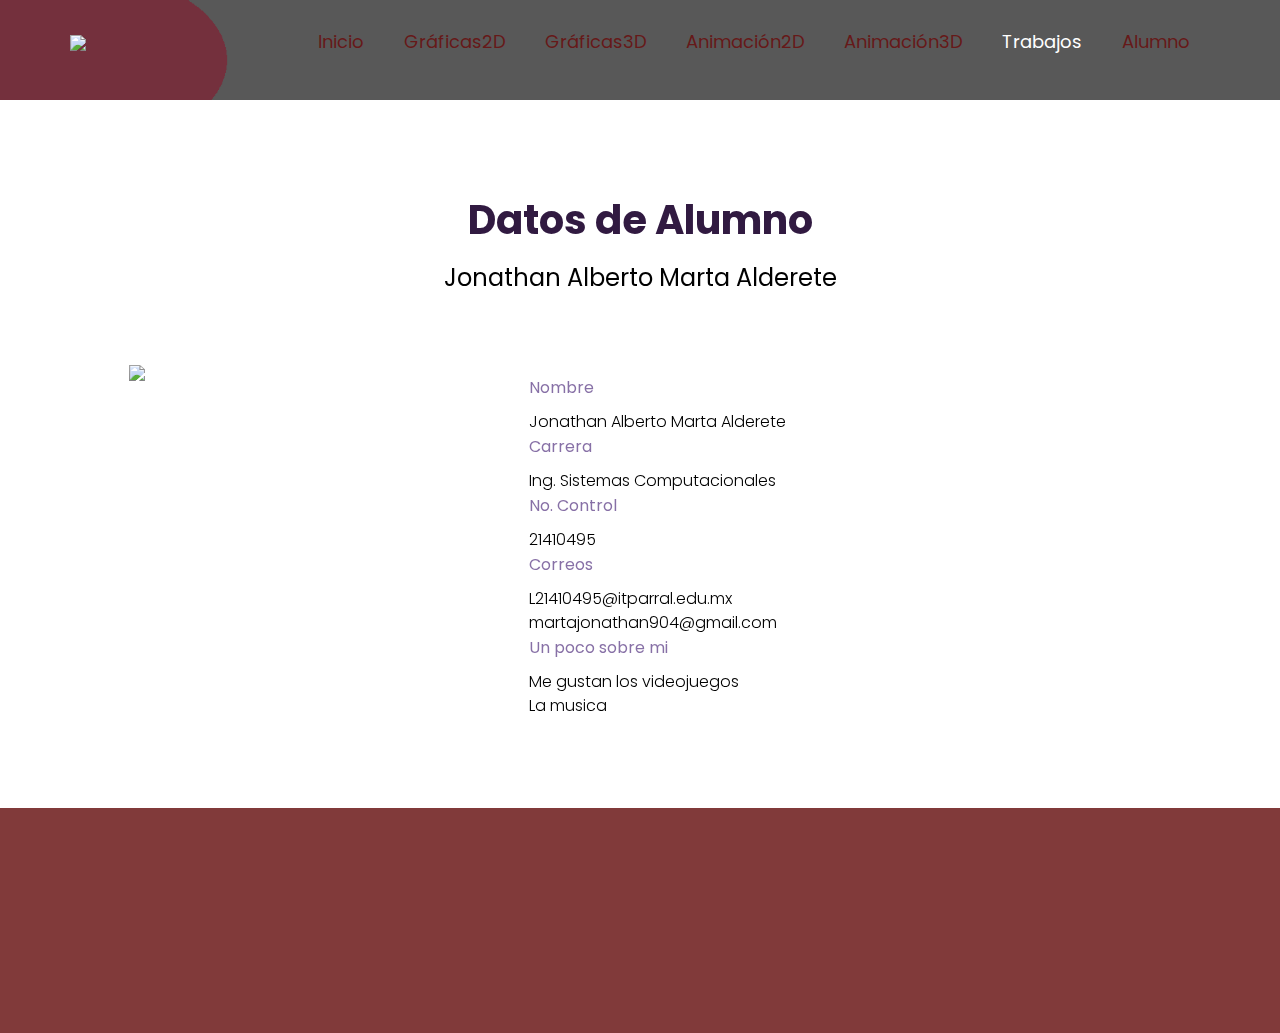
==== alumno.html @ 6dfd2461 "Add files via upload" ====
<!DOCTYPE html>
<html lang="en">
   <head>
      <!-- basic -->
      <meta charset="utf-8">
      <meta http-equiv="X-UA-Compatible" content="IE=edge">
      <!-- mobile metas -->
      <meta name="viewport" content="width=device-width, initial-scale=1">
      <meta name="viewport" content="initial-scale=1, maximum-scale=1">
      <!-- site metas -->
      <title>Client</title>
      <meta name="keywords" content="">
      <meta name="description" content="">
      <meta name="author" content="">
      <!-- bootstrap css -->
      <link rel="stylesheet" href="css/bootstrap.min.css">
      <!-- style css -->
      <link rel="stylesheet" href="css/style.css">
      <!-- Responsive-->
      <link rel="stylesheet" href="css/responsive.css">
      <!-- fevicon -->
      <link rel="icon" href="images/fevicon.png" type="image/gif" />
      <!-- Scrollbar Custom CSS -->
      <link rel="stylesheet" href="css/jquery.mCustomScrollbar.min.css">
      <!-- Tweaks for older IEs-->
      <link rel="stylesheet" href="https://netdna.bootstrapcdn.com/font-awesome/4.0.3/css/font-awesome.css">
      <!-- owl stylesheets --> 
      <link rel="stylesheet" href="css/owl.carousel.min.css">
      <link rel="stylesheet" href="css/owl.theme.default.min.css">
      <link rel="stylesheet" href="https://cdnjs.cloudflare.com/ajax/libs/fancybox/2.1.5/jquery.fancybox.min.css" media="screen">
   </head>
   <body>
      <!-- header section start -->
      <div class="header_section">
         <nav class="navbar navbar-expand-lg navbar-light bg-light">
            <div class="logo"><a href="index.html"><img src="images/logoTEC.png"></a></div>
            <button class="navbar-toggler" type="button" data-toggle="collapse" data-target="#navbarSupportedContent" aria-controls="navbarSupportedContent" aria-expanded="false" aria-label="Toggle navigation">
            <span class="navbar-toggler-icon"></span>
            </button>
            <div class="collapse navbar-collapse" id="navbarSupportedContent">
               <ul class="navbar-nav mr-auto">
                  <li class="nav-item">
                     <a class="nav-link" href="index.html">Inicio</a>
                  </li>
                  <li class="nav-item">
                     <a class="nav-link" href="graf2D.html">Gráficas2D</a>
                  </li>
                  <li class="nav-item">
                     <a class="nav-link" href="graf3D.html">Gráficas3D</a>
                  </li>
                  <li class="nav-item">
                     <a class="nav-link" href="anim2D.html">Animación2D</a>
                  </li>
                  <li class="nav-item">
                     <a class="nav-link" href="anim3D.html">Animación3D</a>
                  </li>
                  <li class="nav-item active">
                     <a class="nav-link" href="trabajos.html">Trabajos</a>
                  </li>
                  <li class="nav-item">
                     <a class="nav-link" href="alumno.html">Alumno</a>
                  </li>
               </ul>
            </div>
         </nav>
      </div>
      <!-- header section end -->
      <!-- client section start -->
      <div class="client_section layout_padding">
         <div id="my_slider" class="carousel slide" data-ride="carousel">
            <div class="carousel-inner">
               <div class="carousel-item active">
                  <div class="container">
                     <h1 class="client_taital">Datos de Alumno</h1>  
                     <h2 class="client_text" style="font-size: 24px;">Jonathan Alberto Marta Alderete</h2>
                     <div class="client_section_2">
                        <div class="client_left">
                           <div><img src="images/foto.jpeg" class="client_img"></div>
                        </div>
                        <div class="client_right">
                           <h4 class="nombre_text" style="font-size: 16px;">Nombre</h4>
                           <p class="lorem_text">Jonathan Alberto Marta Alderete</p>
                           <h2 class="correo_text" style="font-size: 16px;">Carrera</h2>
                           <p class="lorem_text">Ing. Sistemas Computacionales</p>
                           <h2 class="correo_text" style="font-size: 16px;">No. Control</h2>
                           <p class="lorem_text">21410495</p>
                           <h2 class="correo_text" style="font-size: 16px;">Correos</h2>
                           <p class="lorem_text">L21410495@itparral.edu.mx</p>
                           <p class="lorem_text">martajonathan904@gmail.com</p>
                           <h2 class="correo_text" style="font-size: 16px;">Un poco sobre mi</h2>
                           <p class="lorem_text">Me gustan los videojuegos<br>La musica</br></p>
                        </div>   
                     </div>
                  </div>
               </div>
            </div>
         </div>
      </div>
      <!-- client section end -->
      <!-- footer section start -->
      <div class="footer_section layout_padding">
         <div class="container">
            <div class="row">
               <div class="col-lg-3 col-sm-6">
                  <div class="footer_logo"><a href="index.html"><img src=""></a></div>
                  <h1 class="adderss_text"></h1>
               </div>
               <div class="col-lg-3 col-sm-6">
                  <h1 class="adderss_text"></h1>
               </div>
               <div class="col-lg-3 col-sm-6">
                  <h1 class="adderss_text"></h1>
               </div>
               <div class="col-lg-3 col-sm-6">
                  <h1 class="adderss_text"></h1>
               </div>
            </div>
         </div>
      </div>
      <!-- footer section end -->

      <!-- Javascript files-->
      <script src="js/jquery.min.js"></script>
      <script src="js/popper.min.js"></script>
      <script src="js/bootstrap.bundle.min.js"></script>
      <script src="js/jquery-3.0.0.min.js"></script>
      <script src="js/plugin.js"></script>
      <!-- sidebar -->
      <script src="js/jquery.mCustomScrollbar.concat.min.js"></script>
      <script src="js/custom.js"></script>
      <!-- javascript --> 
      <script src="js/owl.carousel.js"></script>
      <script src="https:cdnjs.cloudflare.com/ajax/libs/fancybox/2.1.5/jquery.fancybox.min.js"></script>
   </body>
</html>
---- css/style.css ----
/*--------------------------------------------------------------------- File Name: style.css ---------------------------------------------------------------------*/


/*--------------------------------------------------------------------- import Fonts ---------------------------------------------------------------------*/

@import url('https://fonts.googleapis.com/css?family=Rajdhani:300,400,500,600,700');
@import url('https://fonts.googleapis.com/css?family=Poppins:100,100i,200,200i,300,300i,400,400i,500,500i,600,600i,700,700i,800,800i,900,900i');

/*****---------------------------------------- 1) font-family: 'Rajdhani', sans-serif;
 2) font-family: 'Poppins', sans-serif;
 ----------------------------------------*****/


/*--------------------------------------------------------------------- import Files ---------------------------------------------------------------------*/

@import url(animate.min.css);
@import url(normalize.css);
@import url(icomoon.css);
@import url(css/font-awesome.min.css);
@import url(meanmenu.css);
@import url(owl.carousel.min.css);
@import url(swiper.min.css);
@import url(slick.css);
@import url(jquery.fancybox.min.css);
@import url(jquery-ui.css);
@import url(nice-select.css);

/*--------------------------------------------------------------------- skeleton ---------------------------------------------------------------------*/

* {
    box-sizing: border-box !important;
    transition: ease all 0.5s;
}

html {
    scroll-behavior: smooth;
}

body {
    color: #b89ce4;
    font-size: 14px;
    font-family: Poppins;
    line-height: 1.80857;
    font-weight: normal;
    overflow-x: hidden;
}

a {
    color: #423434;
    text-decoration: none !important;
    outline: none !important;
    -webkit-transition: all .3s ease-in-out;
    -moz-transition: all .3s ease-in-out;
    -ms-transition: all .3s ease-in-out;
    -o-transition: all .3s ease-in-out;
    transition: all .3s ease-in-out;
}

h1,
h2,
h3,
h4,
h5,
h6 {
    letter-spacing: 0;
    font-weight: normal;
    position: relative;
    padding: 0 0 10px 0;
    font-weight: normal;
    line-height: normal;
    color: #452174a4;
    margin: 0
}

h1 {
    font-size: 24px
}

h2 {
    font-size: 22px
}

h3 {
    font-size: 18px
}

h4 {
    font-size: 16px
}

h5 {
    font-size: 14px
}

h6 {
    font-size: 13px
}

*,
*::after,
*::before {
    -webkit-box-sizing: border-box;
    -moz-box-sizing: border-box;
    box-sizing: border-box;
}

h1 a,
h2 a,
h3 a,
h4 a,
h5 a,
h6 a {
    color: #452174a4;
    text-decoration: none!important;
    opacity: 1
}

button:focus {
    outline: none;
}

ul,
li,
ol {
    margin: 0px;
    padding: 0px;
    list-style: none;
}

p {
    margin: 20px;
    font-weight: 300;
    font-size: 15px;
    line-height: 24px;
}

a {
    color: #574242;
    text-decoration: none;
    outline: none !important;
}

a,
.btn {
    text-decoration: none !important;
    outline: none !important;
    -webkit-transition: all .3s ease-in-out;
    -moz-transition: all .3s ease-in-out;
    -ms-transition: all .3s ease-in-out;
    -o-transition: all .3s ease-in-out;
    transition: all .3s ease-in-out;
}

img {
    max-width: 100%;
    height: auto;
}

 :focus {
    outline: 0;
}

.paddind_bottom_0 {
    padding-bottom: 0 !important;
}

.btn-custom {
    margin-top: 20px;
    background-color: transparent !important;
    border: 2px solid #b69191;
    padding: 12px 40px;
    font-size: 16px;
}

.lead {
    font-size: 18px;
    line-height: 30px;
    color: #b69191;
    margin: 0;
    padding: 0;
}

.form-control:focus {
    border-color: #b69191 !important;
    box-shadow: 0 0 0 .2rem rgba(255, 255, 255, .25);
}

.navbar-form input {
    border: none !important;
}

.badge {
    font-weight: 500;
}

blockquote {
    margin: 20px 0 20px;
    padding: 30px;
}

button {
    border: 0;
    margin: 0;
    padding: 0;
    cursor: pointer;
}

.full {
    float: left;
    width: 100%;
}

.layout_padding {
    padding-top: 90px;
    padding-bottom: 0px;
}

.header_section {
    width: 100%;
    float: left;
    background-image: url(../images/banner-bg.png);
    height: auto;
    background-size: 100%;
    padding: 10px 0px 25px 0px;
    background-repeat: no-repeat;
}

.logo {
    width: 42%;
    float: left;
}

.bg-light {
    background-color: transparent !important;
}

.navbar-expand-lg .navbar-nav .nav-link {
    padding-right: 20px;
    padding-left: 20px;
    color: #661919;
    font-size: 18px;
}
.navbar-light .navbar-nav .nav-link:focus, .navbar-light .navbar-nav .nav-link:hover {
    color: #ffffff;
}

.navbar {
    padding: .5rem 70px;
}
.navbar-light .navbar-nav .active>.nav-link, .navbar-light .navbar-nav .nav-link.active, .navbar-light .navbar-nav .nav-link.show, .navbar-light .navbar-nav .show>.nav-link {
    color: #ffffff;
}

.banner_section {
    width: 100%;
    float: left;
    padding-bottom: 105px;
}

.images_2 {
    width: 80%;
    float: right;
    padding-top: 50px;
}

.image_1 {
    width: 40%;
    float: right;
    padding-top: 10px; /* Reducir el espacio superior */
}

.banner_taital {
    width: 100%;
    float: left;
    font-size: 60px;
    color: #000000;
    font-weight: bold;
    line-height: 60px;
    padding-top: 120px;
}

.banner_text {
    width: 100%;
    float: left;
    font-size: 16px;
    margin: 0px;
    color: #5a2f2f;
}

.btn_main {
    width: 100%;
    float: left;
    margin-top: 30px;
}

.more_bt {
    width: 170px;
    float: left;
}

.more_bt a {
    width: 100%;
    float: left;
    font-size: 18px;
    color: #b69191;
    background-color: #ffffff;
    text-align: center;
    padding: 10px 0px;
}

.contact_bt {
    width: 170px;
    float: left;
    margin-left: 15px;
}

.contact_bt a {
    width: 100%;
    float: left;
    font-size: 18px;
    color: #b69191;
    background-color: #252525;
    text-align: center;
    padding: 10px 0px;
}

.contact_bt a:hover {
    color: #b69191;
    background-color: #4bc5b8;
}

#main_slider .carousel-control-prev:hover,
#main_slider .carousel-control-next:hover,
#main_slider .carousel-control-prev:focus,
#main_slider .carousel-control-next:focus {
    border: 4px solid #524972;
    color: #524972;
}

#main_slider a.carousel-control-next {
    position: absolute;
    left: 200px;
    top: 85%;
}

#main_slider a.carousel-control-prev {
    position: absolute;
    left: 120px;
    top: 85%;
    border: 4px solid #000000;
    color: #000000;
}

#main_slider .carousel-control-prev,
#main_slider .carousel-control-next {
    width: 65px;
    height: 65px;
    border: 4px solid #3d1c1c;
    opacity: 1;
    font-size: 30px;
    color: #3d1c1c;
    border-radius: 100%;
}

.health_section {
    width: 98%;
    float: left;
    padding-bottom: -10px;
}

.health_taital {
    width: 100%;
    float: left;
    font-size: 40px;
    color: #000000;
    font-weight: bold;
    position: relative;
    top: -90px; /* Ajusta el valor negativo según sea necesario */
}

.health_text {
    width: 100%;
    float: left;
    font-size: 16px;
    color: #000000;
    margin: 10px;
    font-weight: bold;
    position: relative;
    top: -100px; /* Ajusta el valor negativo según sea necesario */
}

.texto_trabajo{
    width: 100%;
    float: left;
    font-size: 16px;
    color: #000000;
    margin: 0px;
    font-weight: bold;
    position: relative;
    top: -200px; /* Ajusta el valor negativo según sea necesario */
}

.health_section_2 {
    width: 100%;
    float: left;
}

.image_main {
    width: 100%;
    position: relative;
}

.image_main:after {
    content: '';
    position: absolute;
    background-color: #cfedf0;
    height: 450px;
    width: 300px;
    left: 0px;
    right: initial;
    z-index: -1;
    margin: 0 auto;
    top: -40px;
}

.main {
    width: 100%;
    margin: 40px 0px 0px 40px;
    box-shadow: 0px 0px 14px 2px #8f5050;
    position: relative;
}

.main::after {
    content: '';
    position: absolute;
    background-color: rgba(0, 0, 0, 0.815);
    margin: 0 auto;
    left: 0px;
    right: 0px;
    top: 0px;
    width: 100%;
    height: 100%;
    display: none;
}

.main:hover::after {
    background-color: rgba(0, 0, 0, 0.815);
    display: block;
}

.image {
    opacity: 1;
    display: block;
    width: 100%;
    height: auto;
    transition: .5s ease;
    backface-visibility: hidden;
}

.middle {
    transition: .5s ease;
    opacity: 0;
    position: absolute;
    top: 50%;
    left: 57%;
    transform: translate(-50%, -50%);
    -ms-transform: translate(-50%, -50%);
    text-align: center;
}

.image_main:hover .image {
    background-color: rgba(0, 0, 0, 0.815);
}

.image_main:hover .middle {
    opacity: 1;
}

.text {
    background-color: #910e0e;
    color: white;
    font-size: 16px;
    padding: 32px 32px;
    border-radius: 100px;
}

.image_main_1 {
    width: 100%;
    position: relative;
}

.image_main_1:hover .image {
    background-color: rgba(0, 0, 0, 0.815);
}

.image_main_1:hover .middle {
    opacity: 1;
}

.getquote_bt_1 {
    width: 180px;
    float: left;
    margin-top: 100px;
}

.getquote_bt_1 a {
    width: 100%;
    float: left;
    font-size: 18px;
    color: #ffffff;
    background-color: #403368;
    padding: 7px 0px;
    text-align: center;
}

.getquote_bt_1 a:hover {
    background-color: #403368;
}

.knowledge_section {
    width: 100%;
    float: left;
    background-image: url(../images/knowledge-bg.png);
    background-size: 100%;
    height: auto;
    background-repeat: no-repeat;
    padding-top: 180px;
    padding-bottom: 240px;
}

.knowledge_main {
    width: 100%;
    float: left;
}

.left_main {
    width: 70%;
    float: left;
}

.right_main {
    width: 30%;
    float: left;
}

.knowledge_taital {
    width: 100%;
    float: left;
    font-size: 40px;
    color: #ffffff;
    font-weight: bold;
}

.knowledge_text {
    width: 100%;
    float: left;
    font-size: 16px;
    color: #ffffff;
    margin: 0px;
}

.play_icon {
    width: 130px;
    float: left;
    position: relative;
    z-index: 5;
}

.play_icon::before {
    content: '';
    position: absolute;
    top: 50%;
    left: 50%;
    width: 100%;
    height: 100%;
    transform: translate(-50%, -50%);
    background-color: #ffffff;
    border-radius: 100%;
    z-index: -1;
    animation: fadeEffect 1.3s infinite ease;
    box-shadow: 0px 0px 10px 0px;
}

@keyframes fadeEffect {
    0% {
        transform: translate(-50%, -50%) scale(1);
        opacity: 1
    }
    100% {
        transform: translate(-50%, -50%) scale(1.2);
        opacity: 0;
    }
}

.news_section {
    width: 100%;
    float: left;
    padding-bottom: 150px;
}

.news_section_2 {
    width: 100%;
    float: left;
    padding-bottom: 50px;
}

.box_main {
    width: 100%;
    float: left;
    background-color: #863535;
    height: auto;
    border-radius: 15px;
    padding: 40px;
    position: relative;
    top: -100px; /* Ajusta el valor negativo según sea necesario */
}

.box_main:hover {
    background-color: #c44242;
}

.box_main.active {
    background-color: #864949;
}

.icon_1 {
    width: 100%;
    float: left;
    text-align: center;
    padding-bottom: 20px;
    line-height: 95px;
}

.daily_text {
    width: 40%;
    margin: 0 auto;
    text-align: center;
    font-weight: bold;
    font-size: 24px;
    display: block;
    color: #fff;
    line-height: 30px;
}

.daily_text_1 {
    width: 40%;
    margin: 0 auto;
    text-align: center;
    font-weight: bold;
    font-size: 24px;
    display: block;
    color: #fff;
    line-height: 30px;
    padding-bottom: 40px;
}

.getquote_bt {
    width: 180px;
    margin: 0 auto;
    text-align: center;
}

.getquote_bt a {
    width: 100%;
    float: left;
    font-size: 18px;
    color: #ffffff;
    background-color: #030303;
    padding: 7px 0px;
    text-align: center;
    margin-top: 50px;
}

.getquote_bt a:hover {
    background-color: #000000;
}

.contact_section {
    width: 100%;
    float: left;
    background-image: url(../images/contact-bg.png);
    background-size: 100%;
    background-repeat: no-repeat;
    padding-bottom: 150px;
}

.contact_taital {
    width: 100%;
    float: left;
    font-size: 50px;
    color: #000000;
    font-weight: bold;
}

.icon_main {
    width: 100%;
    display: flex;
    padding-top: 50px;
}

.icon_7 {
    width: 20%;
    float: left;
}

.diabetes_text {
    width: 70%;
    float: left;
    font-size: 30px;
    color: #000000;
    font-weight: 500;
}

.contact_box {
    width: 100%;
    float: left;
    background-color: #f1fafb;
    height: auto;
    padding: 30px;
}

.book_text {
    width: 100%;
    float: left;
    font-size: 30px;
    color: #252525;
    text-align: center;
    font-weight: 500;
}

.Email_text {
    width: 100%;
    float: left;
    font-size: 18px;
    color: #bebebe;
    background-color: #ffffff;
    padding: 5px 15px;
    border: 0px;
    margin-top: 30px;
}

.massage-bt {
    width: 100%;
    float: left;
    color: #bebebe;
    height: 110px;
    font-size: 18px;
    padding: 36px 20px 10px 20px;
    background-color: #ffffff;
    border: 0px;
    margin-top: 30px;
}

.send_bt {
    width: 140px;
    margin: 0 auto;
    text-align: center;
}

.send_bt a {
    width: 100%;
    float: left;
    font-size: 18px;
    color: #ffffff;
    background-color: #000000;
    padding: 7px 0px;
    text-align: center;
    margin-top: 50px;
    text-transform: uppercase;
}

.send_bt a:hover {
    background-color: #403368;
}

.client_section {
    width: 100%;
    float: left;
    padding-bottom: 90px;
}

.client_taital {
    width: 100%;
    float: left;
    font-size: 40px;
    text-align: center;
    color: #311a41;
    font-weight: bold;
}

.client_text {
    width: 100%;
    float: left;
    font-size: 16px;
    color: #000000;
    text-align: center;
    margin: 0px;
}

.client_section_2 {
    width: 100%;
    float: left;
    padding-top: 60px;
}

.client_left {
    width: 40%;
    float: left;
}

.client_right {
    width: 60%;
    float: left;
    padding-top: 10px;
}

.client_img {
    width: 80%;
    margin: 0 auto;
    text-align: center;
    display: block;
}

.distracted_text {
    width: 100%;
    float: left;
    font-size: 40px;
    color: #080808;
    font-weight: bold;
    text-transform: uppercase;
}

.lorem_text {
    width: 100%;
    float: left;
    font-size: 16px;
    color: #000000;
    margin: 0px;
}

.quote_icon {
    width: 100%;
    float: left;
    padding-top: 20px;
}

#my_slider .carousel-control-prev:hover,
#my_slider .carousel-control-next:hover,
#my_slider .carousel-control-prev:focus,
#my_slider .carousel-control-next:focus {
    background-color: #ffffff;
    color: #ffffff;
}

#my_slider a.carousel-control-next {
    position: absolute;
    left: 490px;
    top: 70%;
    background-color: #5a4c83;
    color: #ffffff;
}

#my_slider a.carousel-control-prev {
    position: absolute;
    left: 490px;
    top: 84%;
    background-color: #813a3a;
}

#my_slider .carousel-control-prev,
#my_slider .carousel-control-next {
    width: 65px;
    height: 65px;
    background-color: #813a3a;
    opacity: 1;
    font-size: 30px;
    color: #ffffff;
}

.footer_section {
    width: 100%;
    float: left;
    background-color: #813a3a;
    height: auto;
    padding-bottom: 50px;
    box-shadow: 0px 24px 19px -1px #813a3a;
    position: relative;
}

.footer_logo {
    width: 80%;
    float: left;
    padding: 0px 0px 30px 0px;
}

.adderss_text {
    width: 100%;
    float: left;
    font-size: 24px;
    color: #ffffff;
    padding-bottom: 30px;
}

.map_icon {
    width: 100%;
    float: left;
    font-size: 16px;
    color: #d6d6d6;
    padding-bottom: 10px;
}

.paddlin_left_0 {
    padding-left: 15px;
}

.hiphop_text_1 {
    width: 90%;
    color: #d6d6d6;
    font-size: 16px;
    margin-left: 0px;
}

.Useful_text {
    width: 50%;
    color: #d6d6d6;
    font-size: 16px;
    margin-left: 0px;
}

.Enter_text {
    width: 100%;
    float: left;
    font-size: 18px;
    color: #ffffff;
    background-color: transparent;
    padding: 7px 10px;
    margin-top: 10px;
    border: 1px solid #cfcfd0;
}

input.Enter_text::placeholder {
    color: #fff;
}

.subscribe_bt {
    width: 170px;
    float: left;
    margin-top: 20px;
}

.subscribe_bt a {
    width: 100%;
    float: left;
    font-size: 18px;
    color: #ffffff;
    background-color: #813a3a;
    text-align: center;
    padding: 7px 0px;
    text-transform: uppercase;
}

.social_icon {
    width: 100%;
    float: left;
}

.social_icon ul {
    margin: 0px;
    padding: 0px;
}

.social_icon li {
    float: left;
    padding-right: 10px;
    padding-top: 20px;
}

.copyright_section {
    width: 100%;
    float: left;
    background-color: #663434;
    height: auto;
}

.copyright_text {
    width: 100%;
    float: left;
    font-size: 16px;
    margin-left: 0px;
    color: #fff;
    text-align: center;
}

.copyright_text a {
    color: #ffffff;
}

.copyright_text a:hover {
    color: #000000;
}

.margin_90 {
    margin: 90px 0px;
}
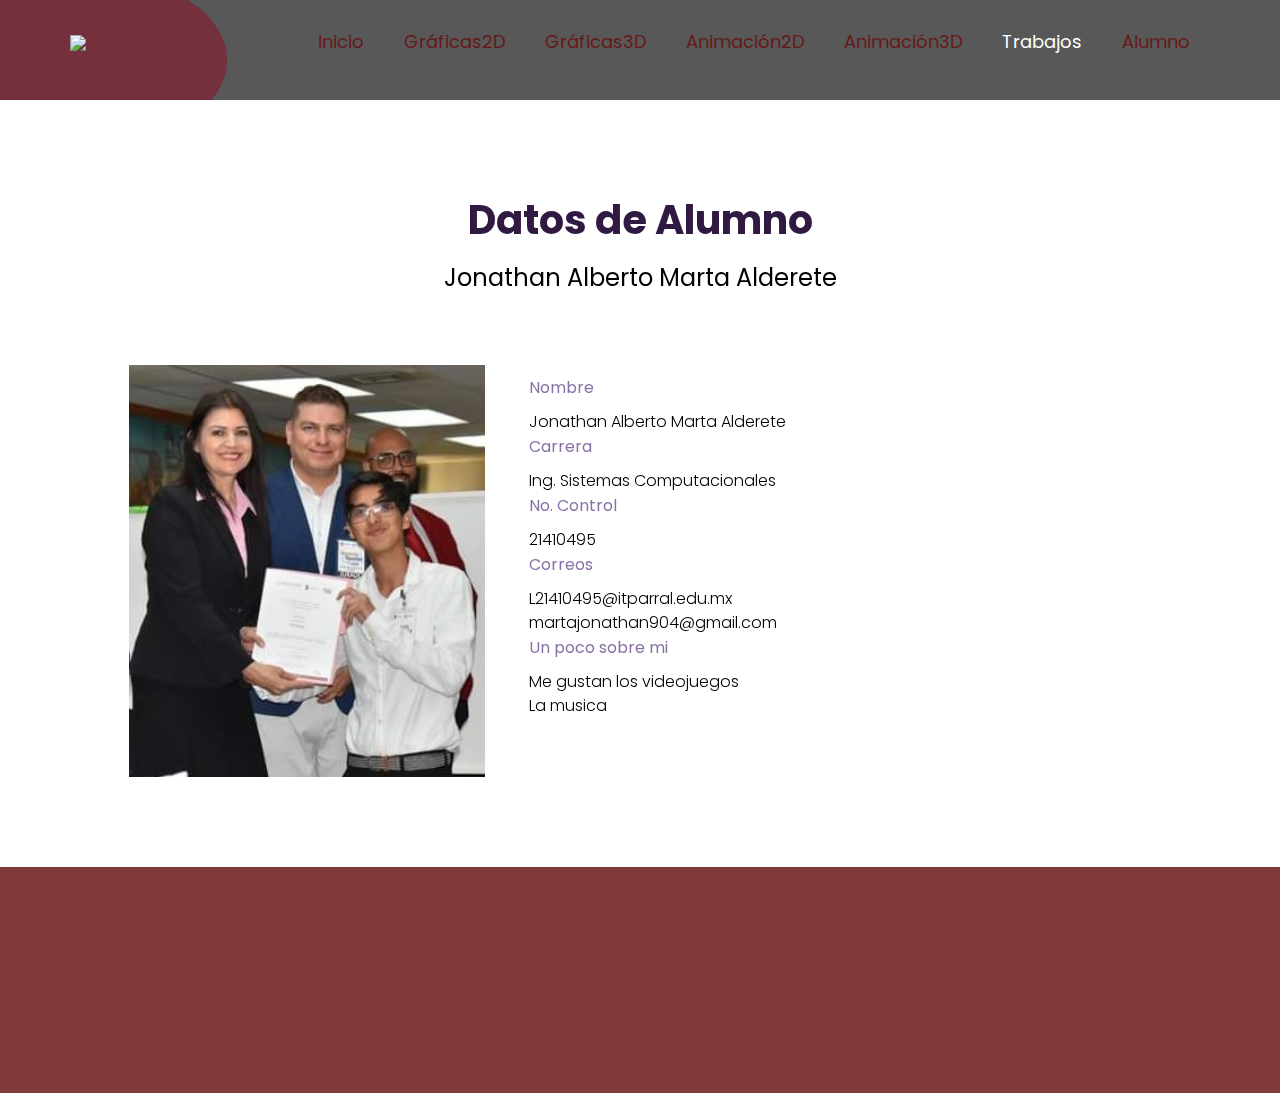
==== commit 4fa7ef89: "Add files via upload" ====
--- a/alumno.html
+++ b/alumno.html
@@ -8,7 +8,7 @@
       <meta name="viewport" content="width=device-width, initial-scale=1">
       <meta name="viewport" content="initial-scale=1, maximum-scale=1">
       <!-- site metas -->
-      <title>Client</title>
+      <title>Portafolio Datos Alumno</title>
       <meta name="keywords" content="">
       <meta name="description" content="">
       <meta name="author" content="">
--- a/css/style.css
+++ b/css/style.css
@@ -139,6 +139,31 @@
     text-decoration: none;
     outline: none !important;
 }
+.text-container {
+    margin-bottom: 20px; /* Ajusta este valor según tus necesidades */
+}
+
+/* Estilo para la imagen ampliada */
+.zoomed-image {
+    width: 100%;
+    max-width: 600px; /* Ajusta el tamaño ampliado */
+    position: fixed;
+    top: 50%;
+    left: 50%;
+    transform: translate(-50%, -50%);
+    z-index: 999;
+}
+
+/* Estilo de fondo para la imagen ampliada */
+.overlay {
+    background: rgba(0, 0, 0, 0.8);
+    position: fixed;
+    top: 0;
+    left: 0;
+    width: 100%;
+    height: 100%;
+    z-index: 998;
+}
 
 a,
 .btn {
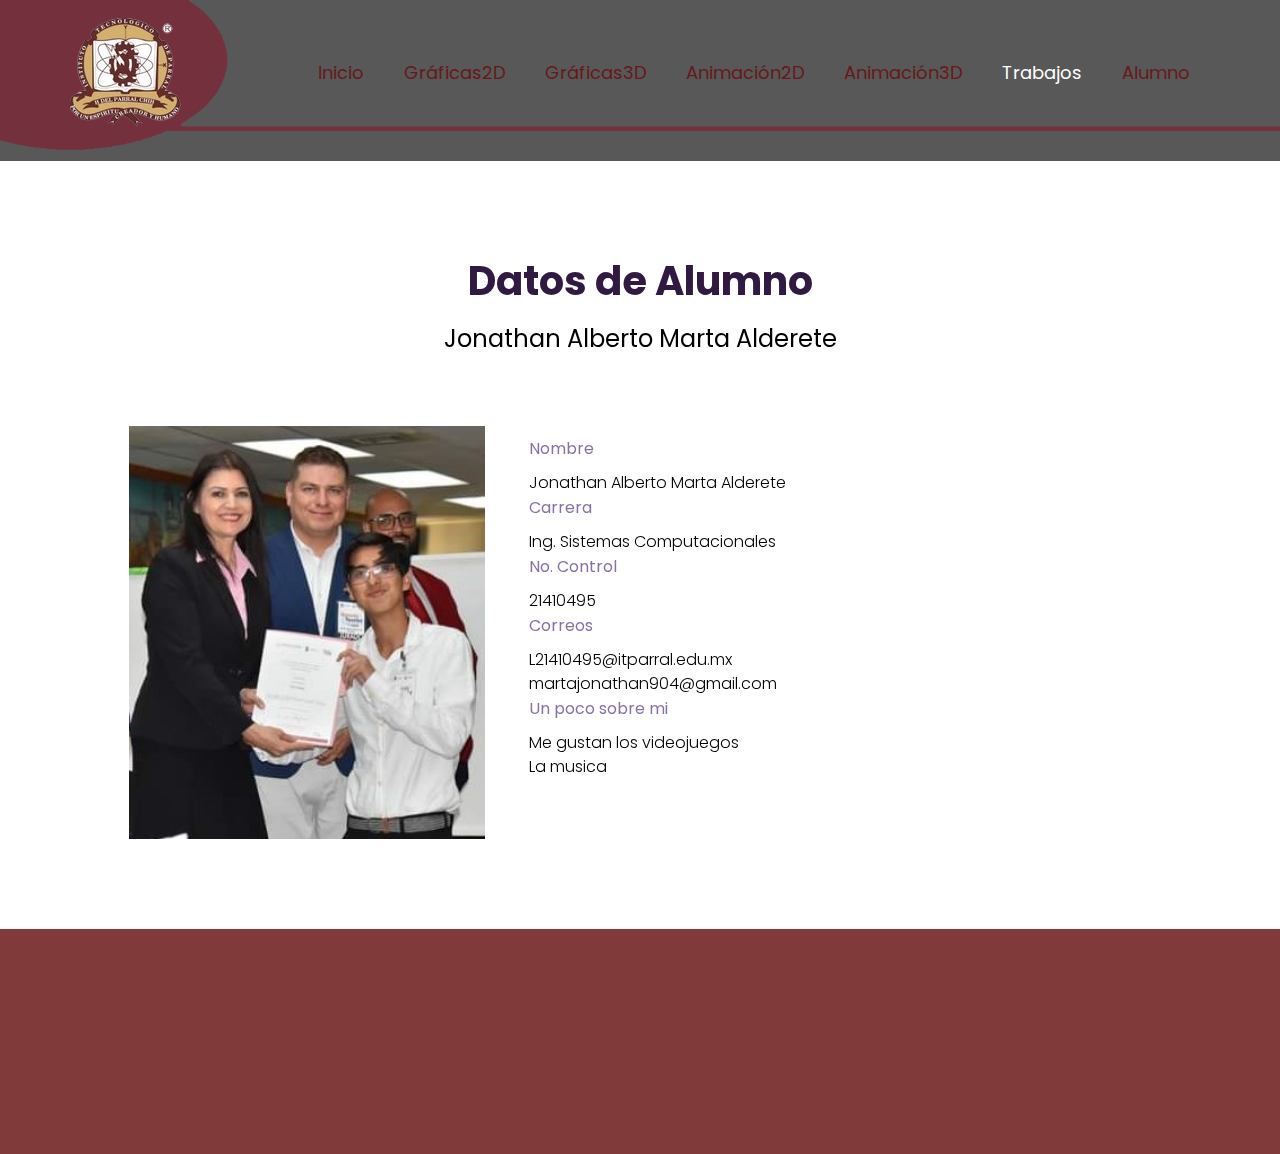
==== commit dd167752: "Add files via upload" ====
--- a/alumno.html
+++ b/alumno.html
@@ -33,7 +33,7 @@
       <!-- header section start -->
       <div class="header_section">
          <nav class="navbar navbar-expand-lg navbar-light bg-light">
-            <div class="logo"><a href="index.html"><img src="images/logoTEC.png"></a></div>
+            <div class="logo"><a href="index.html"><img src="images/logoTec.png"></a></div>
             <button class="navbar-toggler" type="button" data-toggle="collapse" data-target="#navbarSupportedContent" aria-controls="navbarSupportedContent" aria-expanded="false" aria-label="Toggle navigation">
             <span class="navbar-toggler-icon"></span>
             </button>
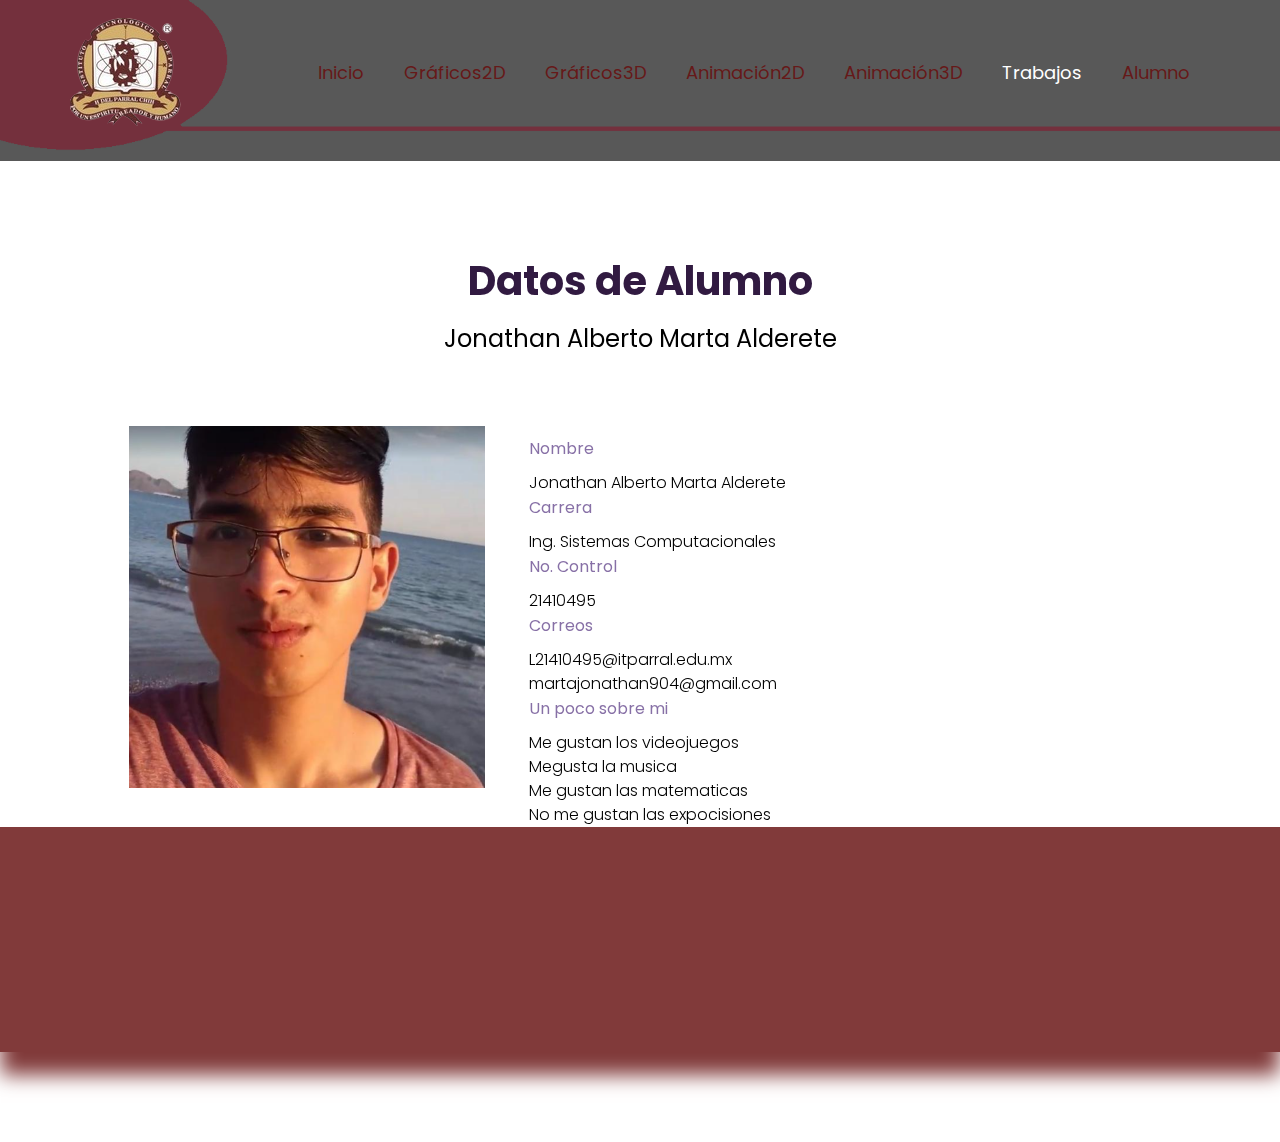
==== commit 8fdd0d80: "Add files via upload" ====
--- a/alumno.html
+++ b/alumno.html
@@ -43,10 +43,10 @@
                      <a class="nav-link" href="index.html">Inicio</a>
                   </li>
                   <li class="nav-item">
-                     <a class="nav-link" href="graf2D.html">Gráficas2D</a>
+                     <a class="nav-link" href="graf2D.html">Gráficos2D</a>
                   </li>
                   <li class="nav-item">
-                     <a class="nav-link" href="graf3D.html">Gráficas3D</a>
+                     <a class="nav-link" href="graf3D.html">Gráficos3D</a>
                   </li>
                   <li class="nav-item">
                      <a class="nav-link" href="anim2D.html">Animación2D</a>
@@ -75,7 +75,7 @@
                      <h2 class="client_text" style="font-size: 24px;">Jonathan Alberto Marta Alderete</h2>
                      <div class="client_section_2">
                         <div class="client_left">
-                           <div><img src="images/foto.jpeg" class="client_img"></div>
+                           <div><img src="images/alumno.png" class="client_img"></div>
                         </div>
                         <div class="client_right">
                            <h4 class="nombre_text" style="font-size: 16px;">Nombre</h4>
@@ -88,14 +88,13 @@
                            <p class="lorem_text">L21410495@itparral.edu.mx</p>
                            <p class="lorem_text">martajonathan904@gmail.com</p>
                            <h2 class="correo_text" style="font-size: 16px;">Un poco sobre mi</h2>
-                           <p class="lorem_text">Me gustan los videojuegos<br>La musica</br></p>
+                           <p class="lorem_text">Me gustan los videojuegos <br>Megusta la musica<br> Me gustan las matematicas<br>No me gustan las expocisiones  </p>
                         </div>   
                      </div>
                   </div>
                </div>
             </div>
          </div>
-      </div>
       <!-- client section end -->
       <!-- footer section start -->
       <div class="footer_section layout_padding">
--- a/css/style.css
+++ b/css/style.css
@@ -322,7 +322,12 @@
     width: 170px;
     float: left;
 }
-
+.prueba{
+    width: 100%;
+    height: 100%;
+    display: flex;
+    align-items: center;
+}
 .more_bt a {
     width: 100%;
     float: left;
@@ -332,6 +337,7 @@
     text-align: center;
     padding: 10px 0px;
 }
+
 
 .contact_bt {
     width: 170px;
@@ -360,6 +366,12 @@
 #main_slider .carousel-control-next:focus {
     border: 4px solid #524972;
     color: #524972;
+}
+
+model-viewer{
+    width: 100%;
+    height: 100%;
+    display: flex;
 }
 
 #main_slider a.carousel-control-next {
@@ -406,7 +418,7 @@
 .health_text {
     width: 100%;
     float: left;
-    font-size: 16px;
+    font-size: 20x;
     color: #000000;
     margin: 10px;
     font-weight: bold;
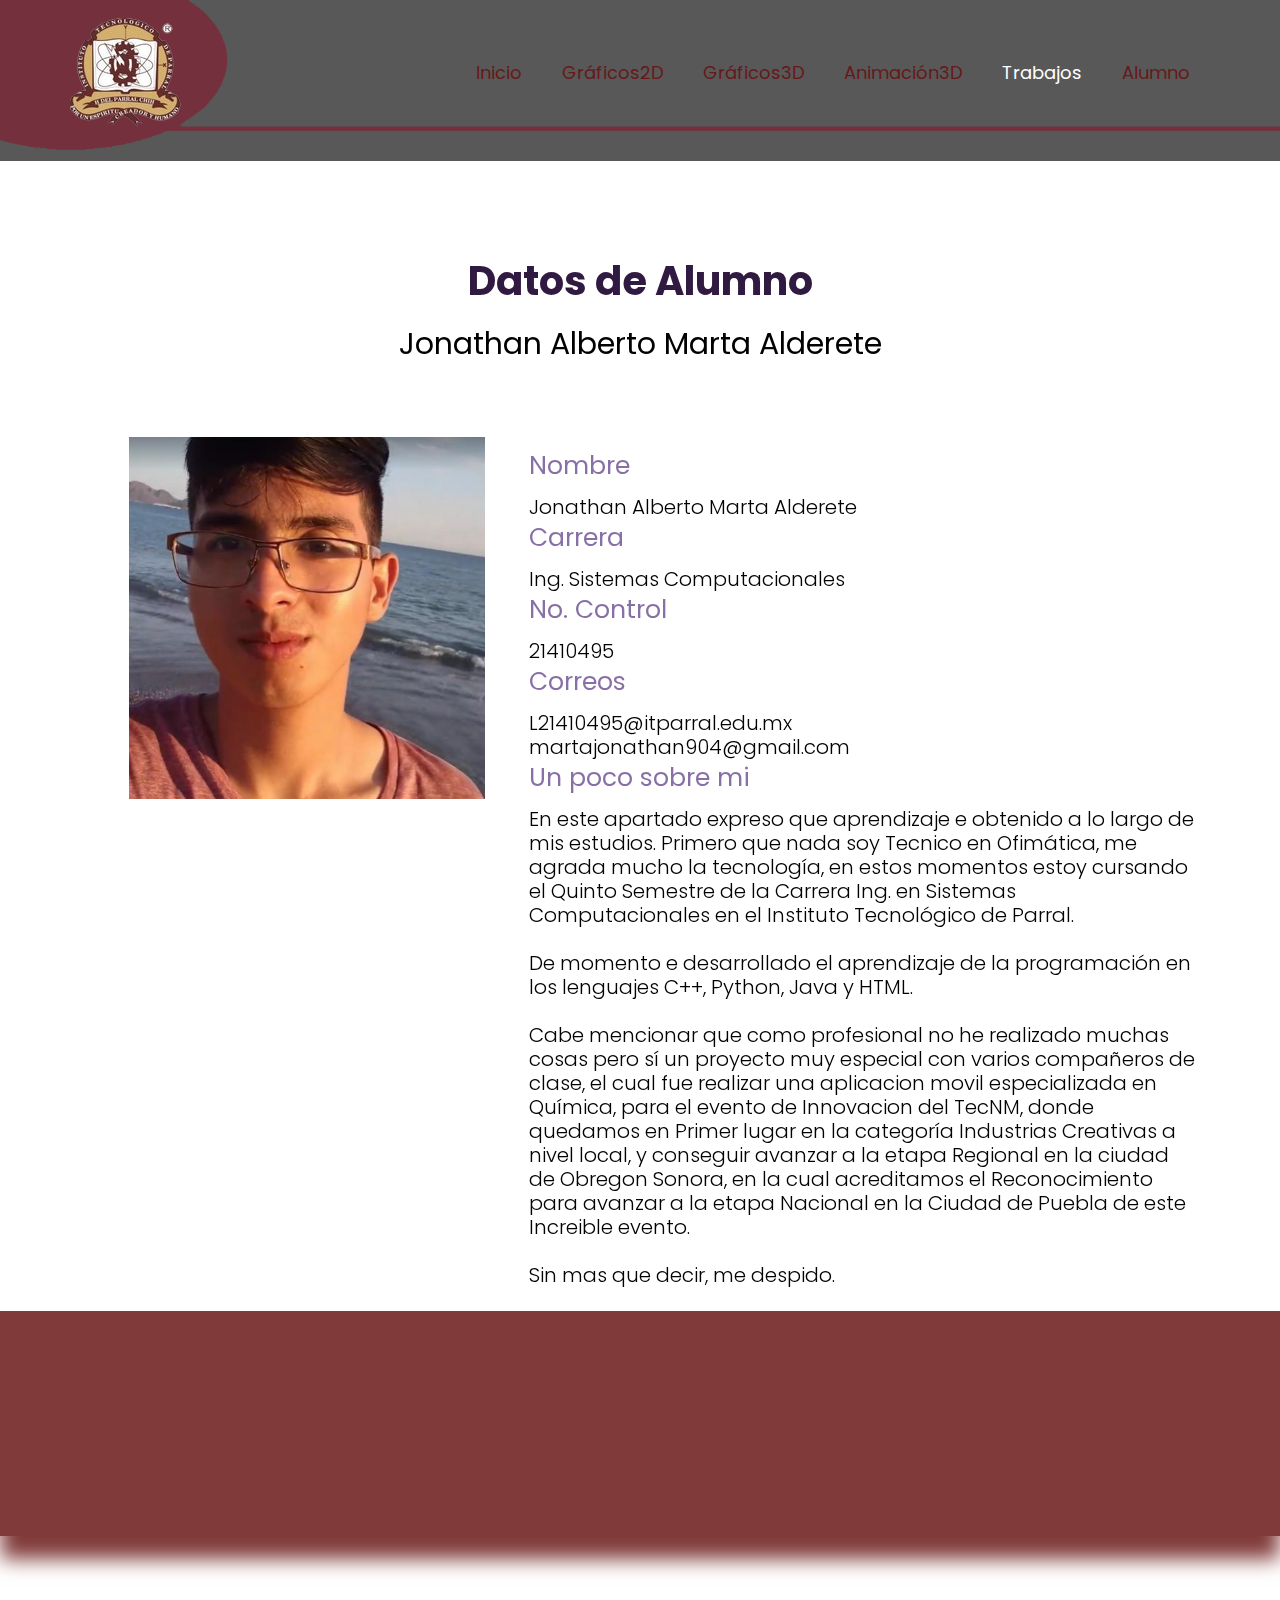
==== commit 8b4a8c0f: "Add files via upload" ====
--- a/alumno.html
+++ b/alumno.html
@@ -49,9 +49,6 @@
                      <a class="nav-link" href="graf3D.html">Gráficos3D</a>
                   </li>
                   <li class="nav-item">
-                     <a class="nav-link" href="anim2D.html">Animación2D</a>
-                  </li>
-                  <li class="nav-item">
                      <a class="nav-link" href="anim3D.html">Animación3D</a>
                   </li>
                   <li class="nav-item active">
@@ -72,29 +69,44 @@
                <div class="carousel-item active">
                   <div class="container">
                      <h1 class="client_taital">Datos de Alumno</h1>  
-                     <h2 class="client_text" style="font-size: 24px;">Jonathan Alberto Marta Alderete</h2>
+                     <h2 class="client_text" style="font-size: 30px;">Jonathan Alberto Marta Alderete</h2>
                      <div class="client_section_2">
                         <div class="client_left">
                            <div><img src="images/alumno.png" class="client_img"></div>
                         </div>
                         <div class="client_right">
-                           <h4 class="nombre_text" style="font-size: 16px;">Nombre</h4>
-                           <p class="lorem_text">Jonathan Alberto Marta Alderete</p>
-                           <h2 class="correo_text" style="font-size: 16px;">Carrera</h2>
-                           <p class="lorem_text">Ing. Sistemas Computacionales</p>
-                           <h2 class="correo_text" style="font-size: 16px;">No. Control</h2>
-                           <p class="lorem_text">21410495</p>
-                           <h2 class="correo_text" style="font-size: 16px;">Correos</h2>
-                           <p class="lorem_text">L21410495@itparral.edu.mx</p>
-                           <p class="lorem_text">martajonathan904@gmail.com</p>
-                           <h2 class="correo_text" style="font-size: 16px;">Un poco sobre mi</h2>
-                           <p class="lorem_text">Me gustan los videojuegos <br>Megusta la musica<br> Me gustan las matematicas<br>No me gustan las expocisiones  </p>
+                           <h4 class="nombre_text" style="font-size: 25px;">Nombre</h4>
+                           <p class="lorem_text"style="font-size: 20px;">Jonathan Alberto Marta Alderete</p>
+                           <h2 class="correo_text" style="font-size: 25px;">Carrera</h2>
+                           <p class="lorem_text"style="font-size: 20px;">Ing. Sistemas Computacionales</p>
+                           <h2 class="correo_text" style="font-size: 25px;">No. Control</h2>
+                           <p class="lorem_text" style="font-size: 20px;">21410495</p>
+                           <h2 class="correo_text" style="font-size: 25px;">Correos</h2>
+                           <p class="lorem_text" style="font-size: 20px;">L21410495@itparral.edu.mx</p>
+                           <p class="lorem_text" style="font-size: 20px;">martajonathan904@gmail.com</p>
+                           <h2 class="correo_text" style="font-size: 25px;">Un poco sobre mi</h2>
+                           <p class="lorem_text" style="font-size: 20px;">En este apartado expreso que aprendizaje e obtenido a lo largo de mis estudios.
+                              Primero que nada soy Tecnico en Ofimática, me agrada mucho la tecnología, en estos momentos estoy cursando el 
+                              Quinto Semestre de la Carrera Ing. en Sistemas Computacionales en el Instituto Tecnológico de Parral.<br>
+                              <br>
+                              De momento e desarrollado el aprendizaje de la programación en los lenguajes C++, Python, Java y HTML.<br>
+                              <br>
+                              Cabe mencionar que como profesional no he realizado  muchas  cosas  pero sí un proyecto muy especial con varios compañeros de clase,
+                              el cual fue realizar una aplicacion movil especializada en Química, para el evento de Innovacion del TecNM, donde quedamos
+                              en Primer lugar en la categoría Industrias Creativas a nivel local, y conseguir avanzar a la etapa Regional en la ciudad de Obregon Sonora,
+                              en la cual acreditamos el Reconocimiento para avanzar a la etapa Nacional en la Ciudad de Puebla de este Increible evento.<br>
+                              <br>
+                              Sin mas que decir, me despido.<br>
+                              <br>
+
+                              
+                              
+                           </p>
                         </div>   
                      </div>
                   </div>
                </div>
             </div>
-         </div>
       <!-- client section end -->
       <!-- footer section start -->
       <div class="footer_section layout_padding">
